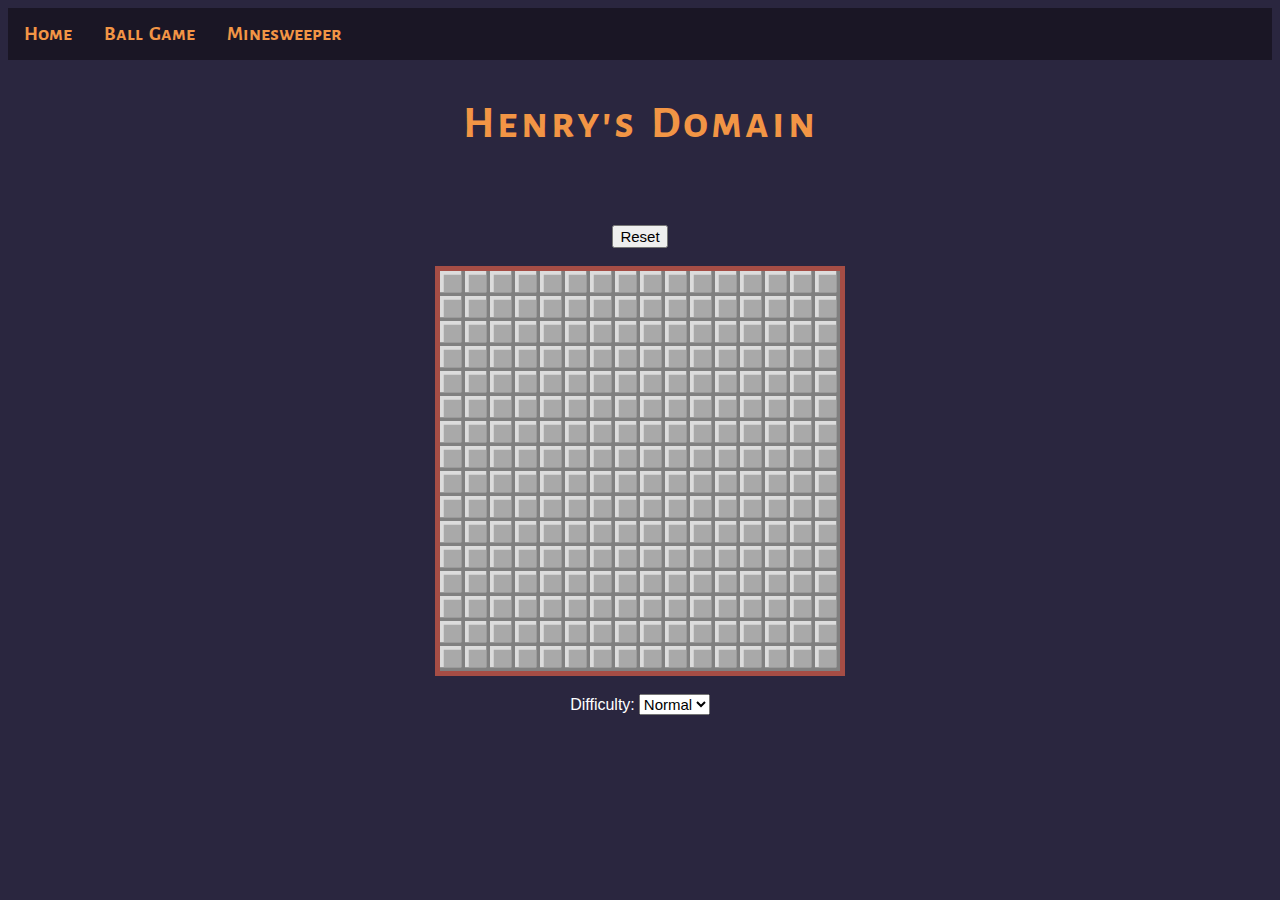
==== minesweeper.html @ 03a43ac2 "ms: added reset button" ====
<link href='https://fonts.googleapis.com/css?family=Alegreya Sans SC' rel='stylesheet'>
<link rel="stylesheet" type="text/css" href="./style.css">
<html>
    <head>
        <link rel="icon" href="./favicon.png">
    </head>
    <body style="background-color:rgb(42,38,63)">
        <center>
            <ul>
                <li><a href="./home.html">Home</a></li>
                <li><a href="./index.html">Ball Game</a></li>
                <li><a href="./minesweeper.html">Minesweeper</a></li>
            </ul>
            <h2>Henry's Domain</h2>
            
            <br>
            <br>
            <input type="button" value='Reset' id='resetButton'/>
            <br>
            <br>
            <style>canvas { border: 5px solid rgb(166,77,69); }</style>
            <canvas width="700" height="700" id="canvas"></canvas>

            <br>
            <br>
            <label>Difficulty:</label>
            <select id="difficulty">
              <option value="easy">Easy</option>
              <option value="normal" selected>Normal</option>
              <option value="hard">Hard</option>
            </select>

        </center>
        <script src="minesweeper.js"></script>
    </body>
</html>
---- style.css ----
h1 {
    color: rgb(255, 255, 255);
    font-family:'Alegreya Sans SC';
    font-size: 30px;
    letter-spacing: 4px;
    word-spacing: 6px;
}
h2 {
    color: #f29545;
    font-family:'Alegreya Sans SC';
    font-size: 45px;
    letter-spacing: 3px;
    word-spacing: 4px;
}
a:link {
    color: #f29545;
    font-weight: bold;
    font-family:'Alegreya Sans SC';
    font-size: 20px;
    word-spacing: 3px;
}
a:visited {
    color: #f29545;
    font-weight: bold;
    font-family:'Alegreya Sans SC';
    font-size: 20px;
    word-spacing: 3px;
}
ul {
    list-style-type: none;
    margin: 0;
    padding: 0;
    overflow: hidden;
    background-color: #1a1625;
}
li {
    float: left;
}
li a {
    display: block;
    color: white;
    text-align: center;
    padding: 14px 16px;
    text-decoration: none;
}
li a:hover {
    background-color: #000000;
}
label {
    font-family: Arial, Helvetica, sans-serif;
    color: white;
}
input {
    font-size: 15px;
}
select {
    font-size: 15px;
}
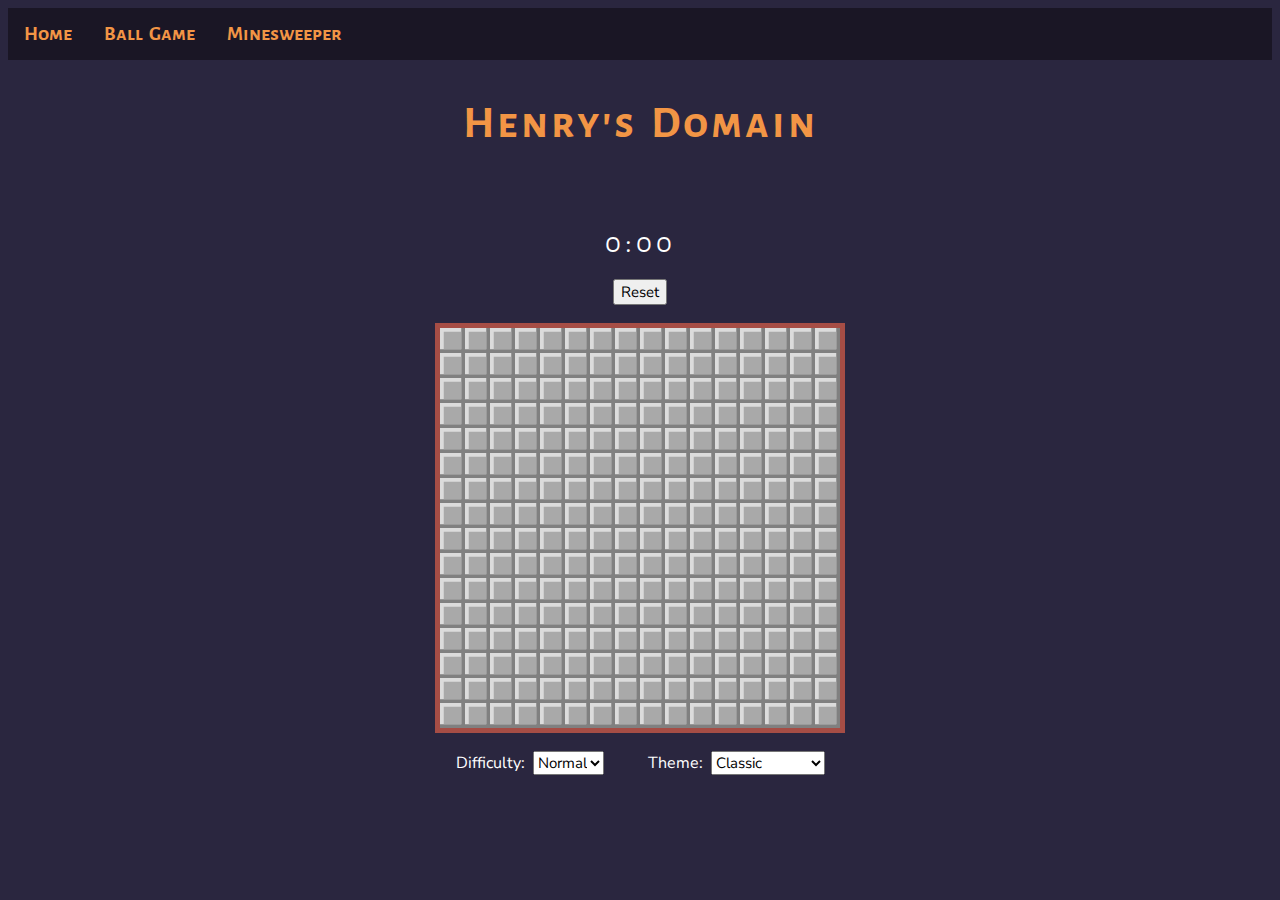
==== commit 4b2d3714: "added a timer" ====
--- a/minesweeper.html
+++ b/minesweeper.html
@@ -1,4 +1,5 @@
 <link href='https://fonts.googleapis.com/css?family=Alegreya Sans SC' rel='stylesheet'>
+<link href="https://fonts.googleapis.com/css2?family=Nunito+Sans:wght@600&display=swap" rel="stylesheet">
 <link rel="stylesheet" type="text/css" href="./style.css">
 <html>
     <head>
@@ -15,7 +16,17 @@
             
             <br>
             <br>
+            <!-- <label>Scale:&nbsp&nbsp&nbsp&nbsp</label>
+            <input type="range" min="1" max="100" value="25" id="scaleSlider"> -->
+
+            <!-- <label>&nbsp&nbsp&nbsp&nbsp&nbsp&nbsp&nbsp&nbsp&nbsp</label> -->
+            
+            <label class='timer' id='timerDisplay'>0:00</label>
+            <!-- <label>&nbsp&nbsp&nbsp&nbsp&nbsp&nbsp&nbsp&nbsp&nbsp</label> -->
+            <br>
+            <br>
             <input type="button" value='Reset' id='resetButton'/>
+            
             <br>
             <br>
             <style>canvas { border: 5px solid rgb(166,77,69); }</style>
@@ -23,13 +34,22 @@
 
             <br>
             <br>
-            <label>Difficulty:</label>
+            <label>Difficulty:&nbsp</label>
             <select id="difficulty">
               <option value="easy">Easy</option>
               <option value="normal" selected>Normal</option>
               <option value="hard">Hard</option>
             </select>
 
+            <label>&nbsp&nbsp&nbsp&nbsp&nbsp&nbsp&nbsp&nbsp&nbsp</label>
+
+            <label>Theme:&nbsp</label>
+            <select id="theme">
+              <option value="classic" selected>Classic</option>
+              <option value="onthegreen">On the Green</option>
+              <option value="bubblegum">Bubble Gum</option>
+            </select>
+
         </center>
         <script src="minesweeper.js"></script>
     </body>
--- a/style.css
+++ b/style.css
@@ -47,12 +47,25 @@
     background-color: #000000;
 }
 label {
-    font-family: Arial, Helvetica, sans-serif;
+    font-family: 'Nunito Sans', sans-serif;
     color: white;
+    /* margin-left: 3em; */
 }
 input {
+    font-family: 'Nunito Sans', sans-serif;
     font-size: 15px;
 }
 select {
+    font-family: 'Nunito Sans', sans-serif;
     font-size: 15px;
+}
+track {
+    color:#f29545
+}
+.timer {
+    color: rgb(255, 255, 255);
+    font-family:'Alegreya Sans SC';
+    font-size: 30px;
+    letter-spacing: 4px;
+    word-spacing: 6px;
 }